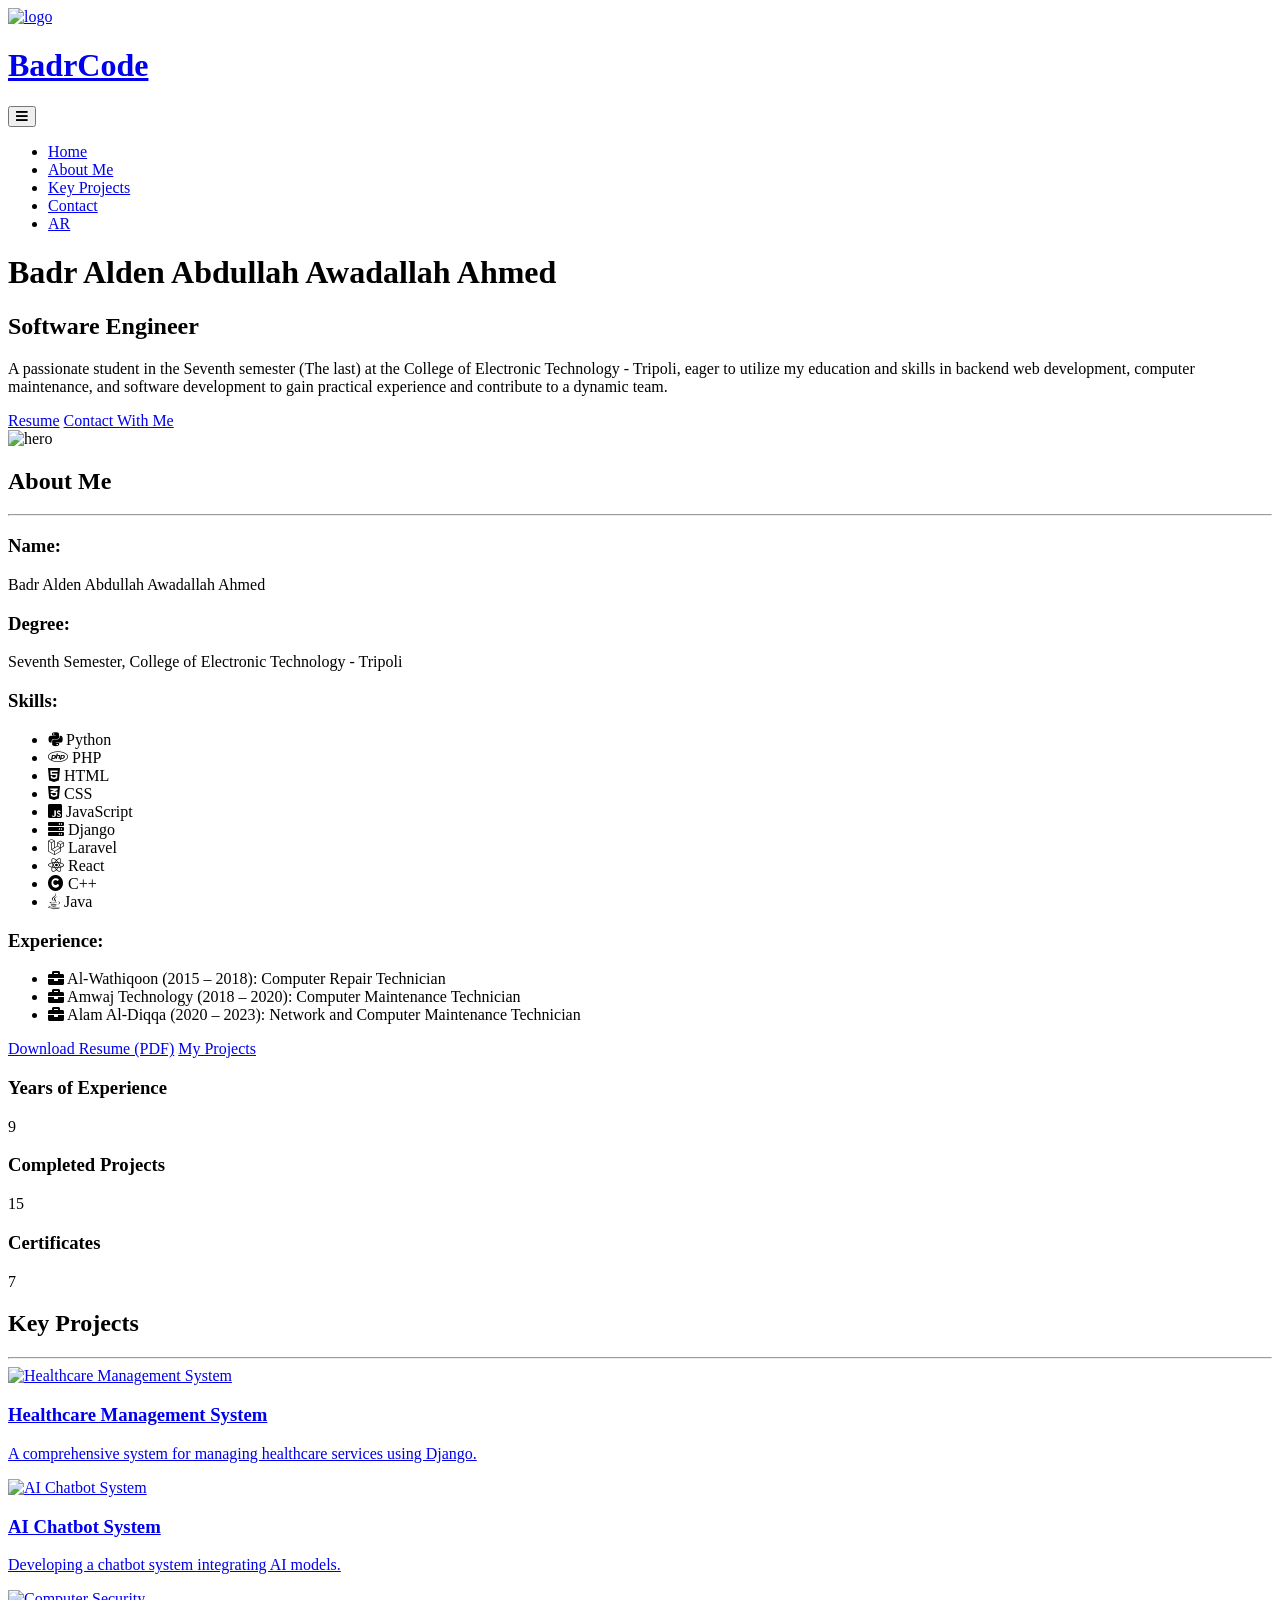
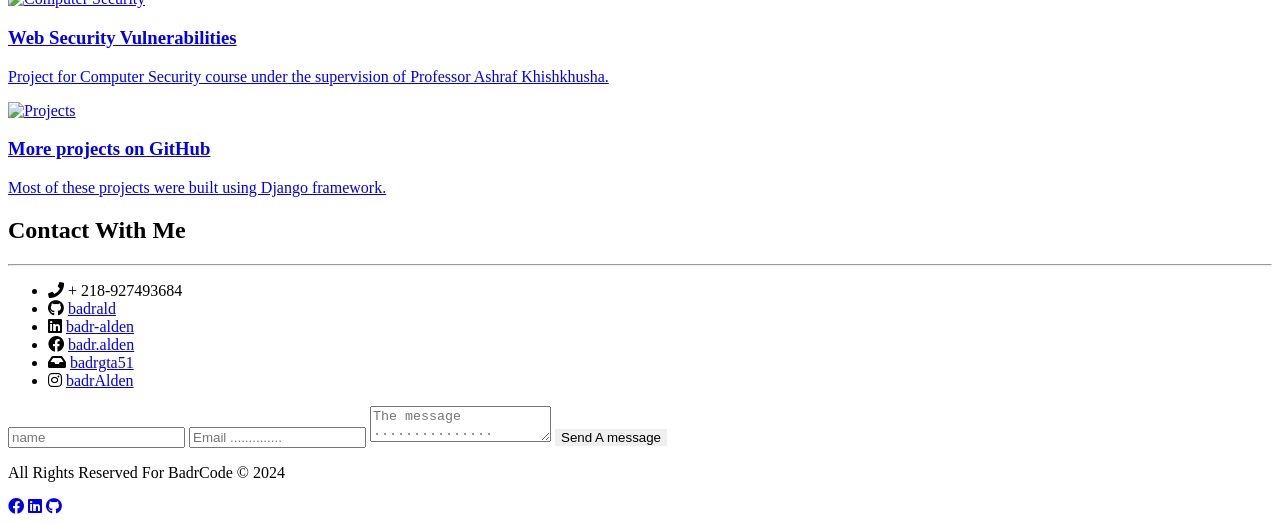
==== index-en.html @ ebe4b57c "update the text" ====
<!DOCTYPE html>
<html lang="en">
  <head>
    <meta charset="UTF-8" />
    <meta name="viewport" content="width=device-width, initial-scale=1.0" />
    <link
      rel="stylesheet"
      href="https://use.fontawesome.com/releases/v5.6.1/css/all.css" />
    <link rel="stylesheet" href="css/style.css" />
    <link rel="stylesheet" href="css/english.css" />
    <link rel="shortcut icon" href="images/favaicon.ico" type="image/x-icon" />
    <title>BadrCode</title>
  </head>
  <body>
    <!-- Navbar Start -->
    <div class="navbar">
      <div class="container">
        <a href="index.html">
          <div class="logo fl-right">
            <img src="./images/myLogo.png" alt="logo" />
            <h1>BadrCode</h1>
          </div>
        </a>
        <button class="navbar-toggler" id="navbarBtn">
          <i class="fa fa-bars"></i>
        </button>
        <ul class="links fl-right">
          <li class="color-white"><a href="#home">Home</a></li>
          <li class="color-white"><a href="#about">About Me</a></li>
          <li class="color-white"><a href="#projects">Key Projects</a></li>
          <li class="color-white"><a href="#contact">Contact</a></li>
          <li class="color-white"><a href="index.html">AR</a></li>
        </ul>
      </div>
      <div class="clear"></div>
    </div>
    <!-- Navbar End -->

    <!-- Header Start -->
    <header class="header" id="home">
      <div class="slider">
        <div class="container text-white">
          <div class="text">
            <h1>Badr Alden Abdullah Awadallah Ahmed</h1>
            <h2>Software Engineer</h2>
            <p class="lead mb-4">
              A passionate student in the Seventh semester (The last) at the
              College of Electronic Technology - Tripoli, eager to utilize my
              education and skills in backend web development, computer
              maintenance, and software development to gain practical experience
              and contribute to a dynamic team.
            </p>
            <div class="mt-5">
              <a href="#about" class="button">Resume</a>
              <a href="#contact" class="button">Contact With Me</a>
            </div>
          </div>
          <div class="circular-image">
            <img
              src="images/1.png"
              alt="hero"
              class="img-fluid rounded-circle" />
          </div>
        </div>
      </div>
    </header>
    <!-- Header End -->

    <!-- About Me Section Start -->
    <div class="about main-padding" id="about">
      <div class="container">
        <h2 class="color-white">About Me</h2>
        <hr />
        <div class="info">
          <div class="about-details">
            <div class="about-detail">
              <h3 class="color-white">Name:</h3>
              <p class="color-white">Badr Alden Abdullah Awadallah Ahmed</p>
            </div>
            <div class="about-detail">
              <h3 class="color-white">Degree:</h3>
              <p class="color-white">
                Seventh Semester, College of Electronic Technology - Tripoli
              </p>
            </div>
            <div class="about-detail">
              <h3 class="color-white">Skills:</h3>
              <ul class="color-white skills-list">
                <li><i class="fab fa-python"></i> Python</li>
                <li><i class="fab fa-php"></i> PHP</li>
                <li><i class="fab fa-html5"></i> HTML</li>
                <li><i class="fab fa-css3-alt"></i> CSS</li>
                <li><i class="fab fa-js-square"></i> JavaScript</li>
                <li><i class="fa fa-server"></i> Django</li>
                <li><i class="fab fa-laravel"></i> Laravel</li>
                <li><i class="fab fa-react"></i> React</li>
                <li><i class="fas fa-copyright"></i> C++</li>
                <li><i class="fab fa-java"></i> Java</li>
              </ul>
            </div>
            <div class="about-detail">
              <h3 class="color-white">Experience:</h3>
              <ul class="color-white experience-list">
                <li>
                  <i class="fas fa-briefcase"></i> Al-Wathiqoon (2015 – 2018):
                  Computer Repair Technician
                </li>
                <li>
                  <i class="fas fa-briefcase"></i> Amwaj Technology (2018 –
                  2020): Computer Maintenance Technician
                </li>
                <li>
                  <i class="fas fa-briefcase"></i> Alam Al-Diqqa (2020 – 2023):
                  Network and Computer Maintenance Technician
                </li>
              </ul>
            </div>
          </div>
          <div class="about-buttons">
            <a href="badr_alden_CV.pdf" class="button" download
              >Download Resume (PDF)</a
            >
            <a href="#projects" class="button">My Projects</a>
          </div>
        </div>
      </div>
      <div class="counters">
        <div class="counter">
          <h3>Years of Experience</h3>
          <p class="count" data-target="9">0</p>
        </div>
        <div class="counter">
          <h3>Completed Projects</h3>
          <p class="count" data-target="15">0</p>
        </div>
        <div class="counter">
          <h3>Certificates</h3>
          <p class="count" data-target="7">0</p>
        </div>
      </div>
      <div class="clear"></div>
    </div>
    <!-- About Me Section End -->

    <!-- Key Projects Section Start -->
    <div class="portfolio main-padding text-center" id="projects">
      <div class="container">
        <h2 class="text-center">Key Projects</h2>
        <hr />
        <div class="gallery">
          <a
            class="project-card"
            href="https://github.com/badrald/Personnel_management">
            <img
              src="images/Portofolio1.png"
              alt="Healthcare Management System"
              class="project-image" />
            <div class="project-info">
              <h3>Healthcare Management System</h3>
              <p>
                A comprehensive system for managing healthcare services using
                Django.
              </p>
            </div>
          </a>
          <a
            class="project-card"
            href="https://github.com/badrald/Django-Chat-Bot">
            <img
              src="images/Portofolio2.png"
              alt="AI Chatbot System"
              class="project-image" />
            <div class="project-info">
              <h3>AI Chatbot System</h3>
              <p>Developing a chatbot system integrating AI models.</p>
            </div>
          </a>
          <a class="project-card" href="https://badralden.pythonanywhere.com/">
            <img
              src="images/Portofolio3.png"
              alt="Computer Security"
              class="project-image" />
            <div class="project-info">
              <h3>Web Security Vulnerabilities</h3>
              <p>
                Project for Computer Security course under the supervision of
                Professor Ashraf Khishkhusha.
              </p>
            </div>
          </a>

          <a
            class="project-card"
            href="https://github.com/badrald?tab=repositories">
            <img
              src="./images/Portofolio4.jpg"
              alt="Projects "
              class="project-image" />
            <div class="project-info">
              <h3>More projects on GitHub</h3>
              <p>Most of these projects were built using Django framework.</p>
            </div>
          </a>
        </div>
        <div class="clear"></div>
      </div>
    </div>
    <!-- Key Projects Section End -->

    <!-- Contact section -->
    <div class="contact" id="contact">
      <div class="container main-padding">
        <h2 class="text-center color-white">Contact With Me</h2>
        <hr />
        <div class="main-contact">
          <div class="contact-info">
            <ul>
              <li class="animate__animated animate__fadeInRight">
                <i class="fas fa-phone"></i>
                + 218-927493684
              </li>
              <li
                class="animate__animated animate__fadeInRight"
                style="animation-delay: 0.2s">
                <i class="fab fa-github"></i>
                <a
                  href="https://github.com/badrald"
                  target="_blank"
                  class="color-white"
                  >badrald</a
                >
              </li>
              <li
                class="animate__animated animate__fadeInRight"
                style="animation-delay: 0.4s">
                <i class="fab fa-linkedin"></i>

                <a
                  href="https://www.linkedin.com/in/badr-alden"
                  target="_blank"
                  class="color-white"
                  >badr-alden</a
                >
              </li>
              <li
                class="animate__animated animate__fadeInRight"
                style="animation-delay: 0.8s">
                <i class="fab fa-facebook"></i>
                <a
                  href="https://www.facebook.com/badr.alden.374"
                  target="_blank"
                  class="color-white"
                  >badr.alden</a
                >
              </li>
              <li
                class="animate__animated animate__fadeInRight"
                style="animation-delay: 0.6s">
                <i class="fa fa-inbox"></i>
                <a
                  href="mailto:recipient@badrgta51@gmail.com
                  ?subject=Hello%20from%20my%20website&body=I%20wanted%20to%20reach%20out%20about..."
                  target="_blank"
                  class="color-white"
                  >badrgta51</a
                >
              </li>
              <li
                class="animate__animated animate__fadeInRight"
                style="animation-delay: 0.6s">
                <i class="fab fa-instagram"></i>
                <a
                  href="https://www.instagram.com/badraldenalden/"
                  target="_blank"
                  class="color-white"
                  >badrAlden</a
                >
              </li>
            </ul>
          </div>
          <form class="fl-left animate__animated animate__fadeInRight">
            <input
              class="color-white"
              type="text"
              name="username"
              placeholder="name"
              required />
            <input
              class="color-white"
              type="email"
              name="email"
              placeholder="Email .............."
              required />
            <textarea
              class="color-white"
              placeholder="The message ..............."
              name="message"
              required></textarea>
            <input
              type="submit"
              class="button"
              value="Send A message"
              style="border: 0" />
          </form>
        </div>
        <div class="clear"></div>
      </div>
    </div>

    <!-- Footer start-->
    <div class="footer">
      <div class="container">
        <p class="color-white">All Rights Reserved For BadrCode &copy; 2024</p>
        <div class="socail fl-left">
          <a href="https://www.facebook.com/badr.alden.374"
            ><i class="fab fa-facebook"></i
          ></a>
          <a href="https://www.linkedin.com/in/badr-alden"
            ><i class="fab fa-linkedin"></i
          ></a>
          <a href="https://github.com/badrald"><i class="fab fa-github"></i></a>
        </div>
        <div class="clear"></div>
      </div>
    </div>
    <!-- نهاية الفوتر -->

    <script>
      document.addEventListener("DOMContentLoaded", () => {
        const counters = document.querySelectorAll(".count");
        counters.forEach((counter) => {
          counter.innerText = "0";

          const updateCounter = () => {
            const target = +counter.getAttribute("data-target");
            const count = +counter.innerText;
            const increment = target / 2;

            if (count < target) {
              counter.innerText = Math.ceil(count + increment);
              setTimeout(updateCounter, 10);
            } else {
              counter.innerText = target;
            }
          };

          updateCounter();
        });
      });
      document.addEventListener("DOMContentLoaded", () => {
        const navbarToggler = document.getElementById("navbarBtn");
        const navbarLinks = document.querySelector(".links");
        const headerElement = document.querySelector(".header");
        navbarToggler.addEventListener("click", () => {
          navbarLinks.classList.toggle("active");
        });
      });
    </script>
  </body>
</html>
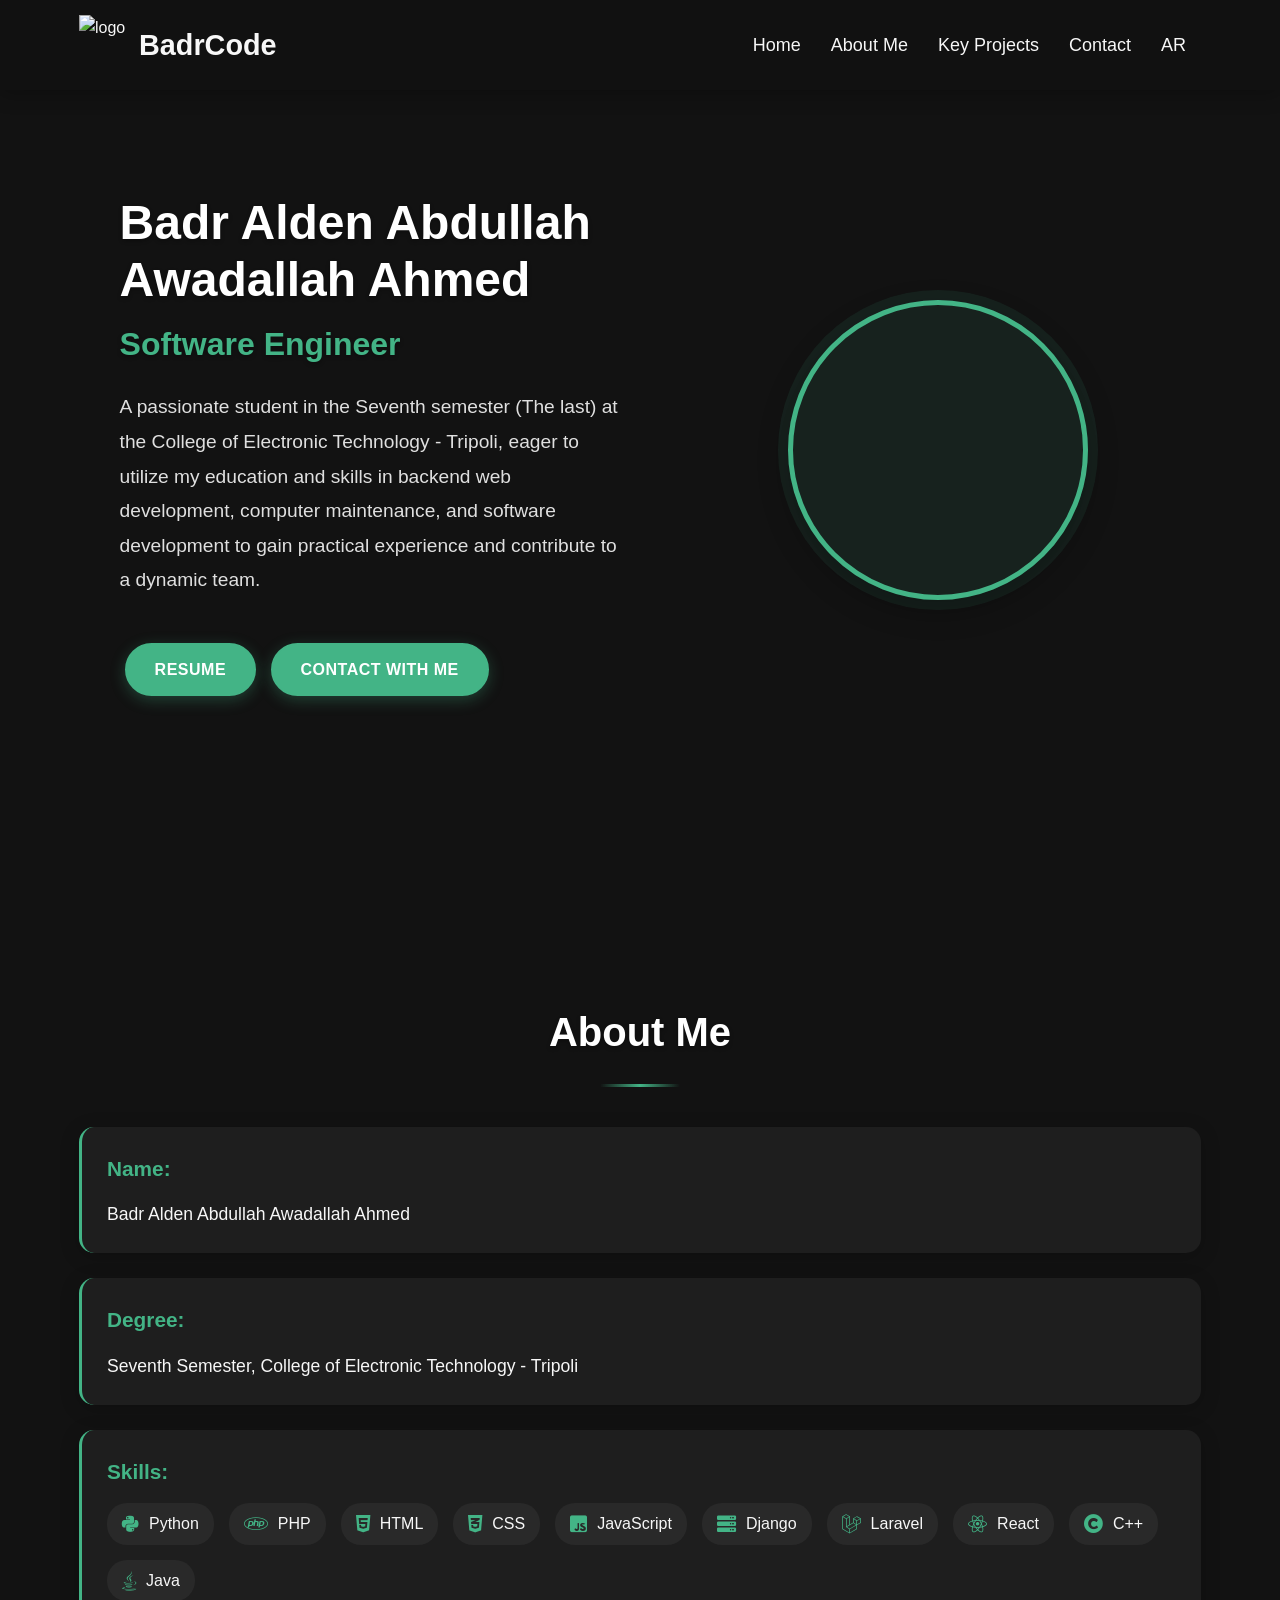
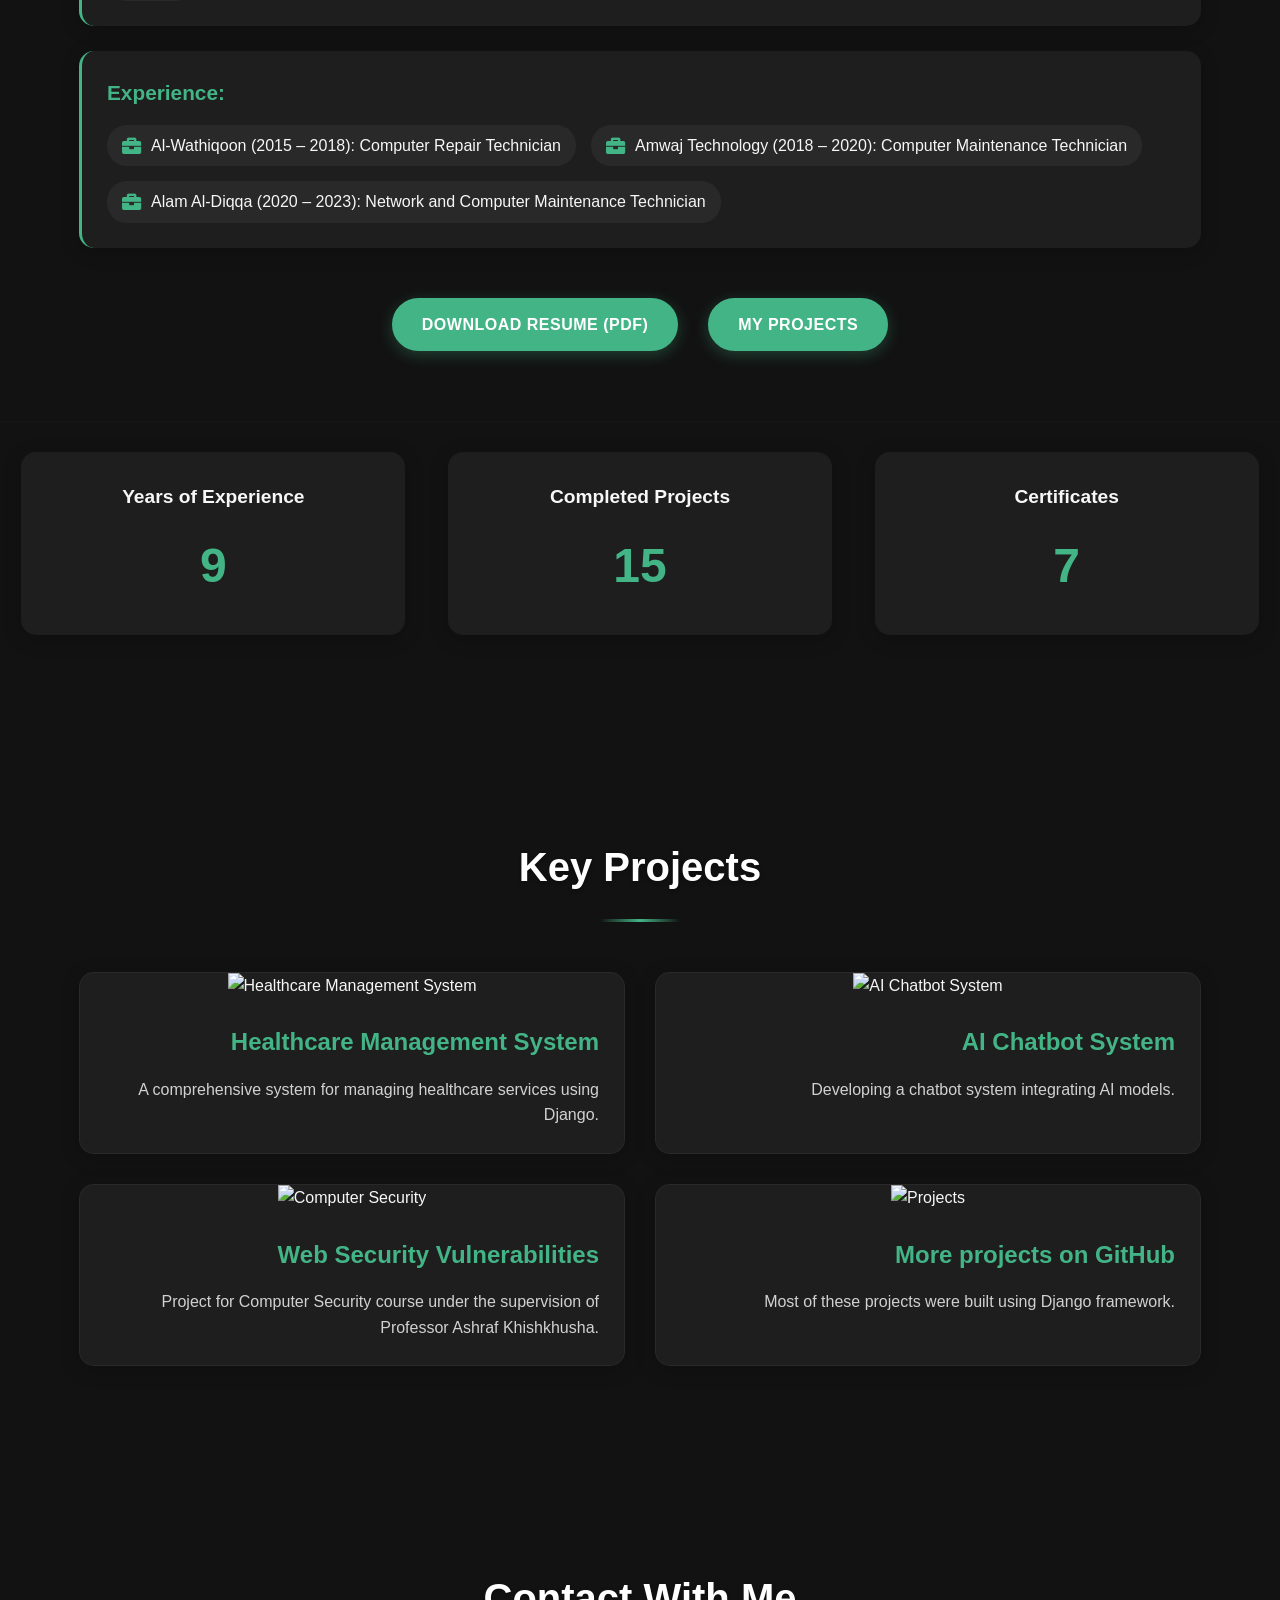
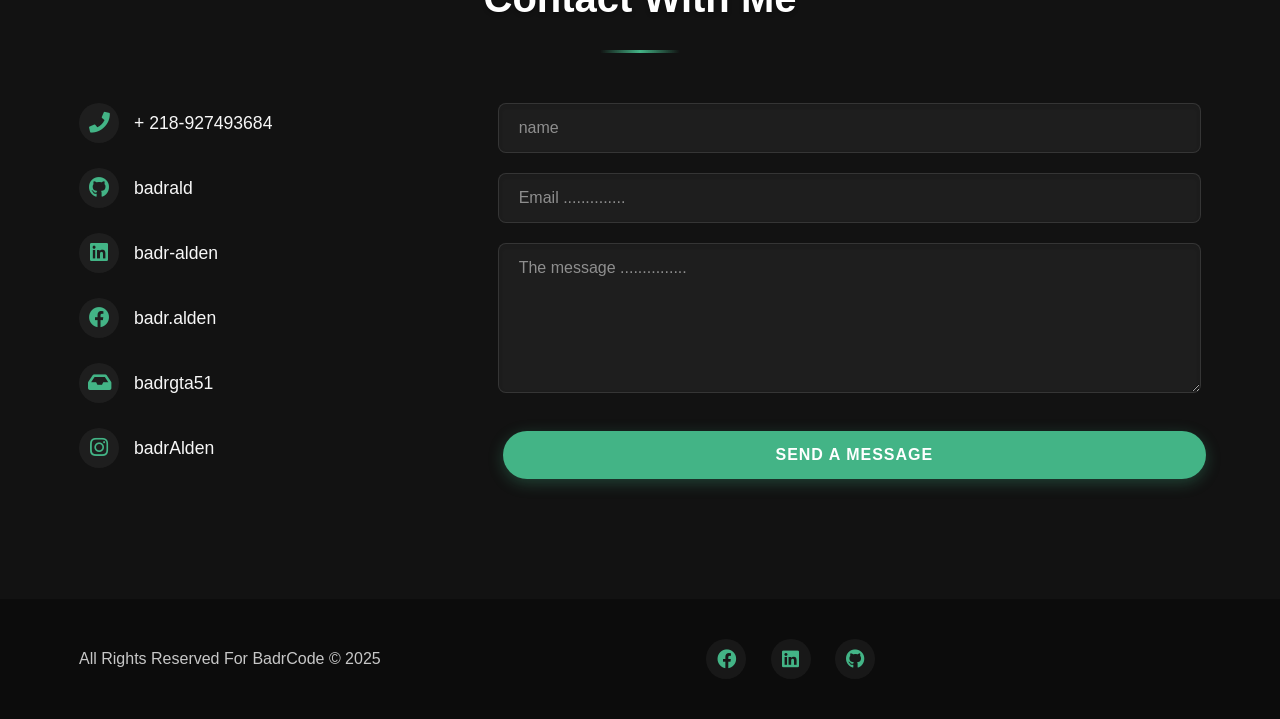
==== commit 9461591d: "Update the Ui" ====
--- a/index-en.html
+++ b/index-en.html
@@ -6,8 +6,10 @@
     <link
       rel="stylesheet"
       href="https://use.fontawesome.com/releases/v5.6.1/css/all.css" />
-    <link rel="stylesheet" href="css/style.css" />
-    <link rel="stylesheet" href="css/english.css" />
+    <link
+      rel="stylesheet"
+      href="https://cdnjs.cloudflare.com/ajax/libs/animate.css/4.1.1/animate.min.css" />
+    <link rel="stylesheet" href="css/modern-style.css" />
     <link rel="shortcut icon" href="images/favaicon.ico" type="image/x-icon" />
     <title>BadrCode</title>
   </head>
@@ -310,7 +312,7 @@
     <!-- Footer start-->
     <div class="footer">
       <div class="container">
-        <p class="color-white">All Rights Reserved For BadrCode &copy; 2024</p>
+        <p class="color-white">All Rights Reserved For BadrCode &copy; 2025</p>
         <div class="socail fl-left">
           <a href="https://www.facebook.com/badr.alden.374"
             ><i class="fab fa-facebook"></i
@@ -327,32 +329,98 @@
 
     <script>
       document.addEventListener("DOMContentLoaded", () => {
+        // Smooth scrolling for navigation links
+        document.querySelectorAll('a[href^="#"]').forEach(anchor => {
+          anchor.addEventListener('click', function(e) {
+            e.preventDefault();
+            const targetId = this.getAttribute('href');
+            const targetElement = document.querySelector(targetId);
+            
+            if (targetElement) {
+              // Close mobile menu if open
+              if (navbarLinks.classList.contains('active')) {
+                navbarLinks.classList.remove('active');
+              }
+              
+              window.scrollTo({
+                top: targetElement.offsetTop - 80,
+                behavior: 'smooth'
+              });
+            }
+          });
+        });
+        
+        // Counter animation with IntersectionObserver
         const counters = document.querySelectorAll(".count");
-        counters.forEach((counter) => {
-          counter.innerText = "0";
-
-          const updateCounter = () => {
-            const target = +counter.getAttribute("data-target");
-            const count = +counter.innerText;
-            const increment = target / 2;
-
-            if (count < target) {
-              counter.innerText = Math.ceil(count + increment);
-              setTimeout(updateCounter, 10);
-            } else {
-              counter.innerText = target;
+        const counterObserver = new IntersectionObserver((entries) => {
+          entries.forEach(entry => {
+            if (entry.isIntersecting) {
+              const counter = entry.target;
+              counter.innerText = "0";
+              
+              const updateCounter = () => {
+                const target = +counter.getAttribute("data-target");
+                const count = +counter.innerText;
+                const increment = target / 20;
+                
+                if (count < target) {
+                  counter.innerText = Math.ceil(count + increment);
+                  setTimeout(updateCounter, 50);
+                } else {
+                  counter.innerText = target;
+                }
+              };
+              
+              updateCounter();
+              counterObserver.unobserve(counter);
             }
-          };
-
-          updateCounter();
-        });
-      });
-      document.addEventListener("DOMContentLoaded", () => {
+          });
+        }, { threshold: 0.5 });
+        
+        counters.forEach(counter => {
+          counterObserver.observe(counter);
+        });
+        
+        // Mobile navigation menu toggle
         const navbarToggler = document.getElementById("navbarBtn");
         const navbarLinks = document.querySelector(".links");
-        const headerElement = document.querySelector(".header");
+        
         navbarToggler.addEventListener("click", () => {
           navbarLinks.classList.toggle("active");
+          navbarToggler.classList.toggle("active");
+        });
+        
+        // Close menu when clicking outside
+        document.addEventListener('click', (e) => {
+          if (!navbarLinks.contains(e.target) && !navbarToggler.contains(e.target) && navbarLinks.classList.contains('active')) {
+            navbarLinks.classList.remove('active');
+            navbarToggler.classList.remove('active');
+          }
+        });
+        
+        // Navbar background change on scroll
+        const navbar = document.querySelector('.navbar');
+        window.addEventListener('scroll', () => {
+          if (window.scrollY > 50) {
+            navbar.classList.add('scrolled');
+          } else {
+            navbar.classList.remove('scrolled');
+          }
+        });
+        
+        // Add animation classes to elements when they come into view
+        const animateElements = document.querySelectorAll('.about-detail, .project-card, .counter');
+        const animateObserver = new IntersectionObserver((entries) => {
+          entries.forEach(entry => {
+            if (entry.isIntersecting) {
+              entry.target.classList.add('animate__animated', 'animate__fadeInUp');
+              animateObserver.unobserve(entry.target);
+            }
+          });
+        }, { threshold: 0.1 });
+        
+        animateElements.forEach(element => {
+          animateObserver.observe(element);
         });
       });
     </script>
--- a/css/modern-style.css
+++ b/css/modern-style.css
@@ -0,0 +1,1180 @@
+/* Modern UI Styles for BadrCode Portfolio */
+
+:root {
+    --main-color: #172c2d;
+    --secondary-color: #f7f7f7;
+    --accent-color: #43b486;
+    --dark-bg: #121212;
+    --card-bg: rgba(255, 255, 255, 0.05);
+    --text-shadow: 0 2px 4px rgba(0, 0, 0, 0.3);
+    --box-shadow: 0 4px 20px rgba(0, 0, 0, 0.2);
+    --transition: all 0.3s ease;
+}
+
+* {
+    font-family: 'Segoe UI', Tahoma, Geneva, Verdana, sans-serif;
+    box-sizing: border-box;
+    outline: none;
+    direction: rtl;
+    margin: 0;
+    padding: 0;
+}
+
+html {
+    scroll-behavior: smooth;
+    scroll-padding-top: 80px;
+}
+
+body {
+    background-color: var(--dark-bg);
+    color: var(--secondary-color);
+    line-height: 1.6;
+}
+
+.container {
+    width: 90%;
+    max-width: 1200px;
+    margin: 0 auto;
+    padding: 0 15px;
+}
+
+ul {
+    list-style: none;
+    padding-left: 0;
+}
+
+a {
+    text-decoration: none;
+    color: inherit;
+    transition: var(--transition);
+}
+
+/* Utility Classes */
+.text-white {
+    color: var(--secondary-color);
+}
+
+.text-center {
+    text-align: center;
+}
+
+.fl-right {
+    float: right;
+}
+
+.fl-left {
+    float: left;
+}
+
+.clear {
+    clear: both;
+}
+
+.button {
+    display: inline-block;
+    background-color: var(--accent-color);
+    color: white;
+    padding: 12px 28px;
+    border-radius: 30px;
+    font-weight: 600;
+    letter-spacing: 0.5px;
+    text-transform: uppercase;
+    transition: var(--transition);
+    border: 2px solid var(--accent-color);
+    margin: 10px 5px;
+    box-shadow: 0 4px 15px rgba(67, 180, 134, 0.3);
+}
+
+.button:hover {
+    background-color: transparent;
+    transform: translateY(-3px);
+    box-shadow: 0 7px 20px rgba(67, 180, 134, 0.4);
+}
+
+hr {
+    border: none;
+    height: 3px;
+    background: linear-gradient(90deg, transparent, var(--accent-color), transparent);
+    margin: 20px auto 40px;
+    width: 80px;
+}
+
+/* Navbar Styling */
+.navbar {
+    position: fixed;
+    top: 0;
+    left: 0;
+    right: 0;
+    z-index: 1000;
+    padding: 15px 0;
+    background-color: rgba(18, 18, 18, 0.9);
+    backdrop-filter: blur(10px);
+    box-shadow: 0 2px 20px rgba(0, 0, 0, 0.3);
+    transition: var(--transition);
+}
+
+.navbar.scrolled {
+    padding: 8px 0;
+    background-color: rgba(18, 18, 18, 0.95);
+    box-shadow: 0 5px 20px rgba(0, 0, 0, 0.4);
+}
+
+.navbar.scrolled .logo img {
+    width: 50px;
+    height: 50px;
+}
+
+.navbar.scrolled .logo h1 {
+    font-size: 1.6rem;
+}
+
+.navbar .container {
+    display: flex;
+    justify-content: space-between;
+    align-items: center;
+}
+
+.logo {
+    display: flex;
+    align-items: center;
+}
+
+.logo img {
+    width: 60px;
+    height: 60px;
+    transition: var(--transition);
+}
+
+.logo h1 {
+    color: var(--secondary-color);
+    margin-right: -20px;
+    font-size: 1.8rem;
+    font-weight: 700;
+    transition: var(--transition);
+}
+
+.logo:hover img {
+    transform: rotate(5deg);
+}
+
+.logo:hover h1 {
+    color: var(--accent-color);
+}
+
+.navbar-toggler {
+    display: none;
+    background: none;
+    border: none;
+    cursor: pointer;
+    font-size: 24px;
+    color: var(--secondary-color);
+    transition: var(--transition);
+    width: 40px;
+    height: 40px;
+    position: relative;
+    z-index: 1001;
+}
+
+.navbar-toggler:hover {
+    color: var(--accent-color);
+}
+
+.navbar-toggler i {
+    transition: transform 0.3s ease;
+}
+
+.navbar-toggler.active i {
+    transform: rotate(90deg);
+    color: var(--accent-color);
+}
+
+.links {
+    display: flex;
+    justify-content: space-between;
+    font-size: 18px;
+}
+
+.links li {
+    padding: 0 15px;
+    position: relative;
+}
+
+.links li a {
+    color: var(--secondary-color);
+    padding: 8px 0;
+    position: relative;
+    font-weight: 500;
+}
+
+.links li a::after {
+    content: '';
+    position: absolute;
+    bottom: 0;
+    right: 0;
+    width: 0;
+    height: 2px;
+    background-color: var(--accent-color);
+    transition: width 0.3s ease;
+}
+
+.links li a:hover {
+    color: var(--accent-color);
+}
+
+.links li a:hover::after {
+    width: 100%;
+}
+
+/* Header Styling */
+.header {
+    position: relative;
+    background-image: url("../images/header_background.jpg");
+    background-size: cover;
+    background-position: center;
+    background-attachment: fixed;
+    height: 100vh;
+    display: flex;
+    align-items: center;
+    justify-content: center;
+    margin-top: 0;
+    padding-top: 0;
+}
+
+.header:before {
+    content: "";
+    position: absolute;
+    top: 0;
+    left: 0;
+    right: 0;
+    bottom: 0;
+    background: linear-gradient(to bottom, rgba(18, 18, 18, 0.9), rgba(18, 18, 18, 0.7));
+    z-index: 0;
+}
+
+.header .slider {
+    width: 100%;
+    display: flex;
+    justify-content: center;
+    align-items: center;
+}
+
+.header .slider .container {
+    position: relative;
+    z-index: 1;
+    display: flex;
+    align-items: center;
+    justify-content: center;
+    text-align: right;
+    max-width: 1200px;
+    padding: 0 20px;
+    gap: 40px;
+}
+
+.header .slider .container .text {
+    width: 50%;
+    animation: fadeInRight 1s ease-out;
+    display: flex;
+    flex-direction: column;
+    justify-content: center;
+}
+
+.header .slider .container .text h1 {
+    font-size: 3rem;
+    font-weight: 700;
+    margin-bottom: 15px;
+    color: white;
+    text-shadow: var(--text-shadow);
+    line-height: 1.2;
+}
+
+.header .slider .container .text h2 {
+    font-size: 2rem;
+    color: var(--accent-color);
+    margin-bottom: 25px;
+    text-shadow: var(--text-shadow);
+    line-height: 1.3;
+}
+
+.header .slider .container .text p {
+    font-size: 1.2rem;
+    margin-bottom: 35px;
+    line-height: 1.8;
+    opacity: 0.9;
+    max-width: 90%;
+}
+
+.header .slider .container .text .header-buttons {
+    display: flex;
+    gap: 15px;
+    margin-top: 10px;
+}
+
+.header .slider .container .circular-image {
+    width: 40%;
+    display: flex;
+    justify-content: center;
+    align-items: center;
+    animation: fadeInLeft 1s ease-out;
+    position: relative;
+}
+
+.header .slider .container .circular-image:before {
+    content: '';
+    position: absolute;
+    width: 320px;
+    height: 320px;
+    border-radius: 50%;
+    background: rgba(67, 180, 134, 0.1);
+    z-index: -1;
+    animation: pulse 3s infinite ease-in-out;
+}
+
+.header .slider .container .circular-image img {
+    width: 300px;
+    height: 300px;
+    border-radius: 50%;
+    object-fit: cover;
+    border: 5px solid var(--accent-color);
+    box-shadow: 0 10px 30px rgba(0, 0, 0, 0.3);
+    transition: var(--transition);
+}
+
+.header .slider .container .circular-image img:hover {
+    transform: scale(1.05);
+    box-shadow: 0 15px 40px rgba(0, 0, 0, 0.4);
+}
+
+@keyframes pulse {
+    0% {
+        transform: scale(1);
+        opacity: 0.6;
+    }
+
+    50% {
+        transform: scale(1.05);
+        opacity: 0.3;
+    }
+
+    100% {
+        transform: scale(1);
+        opacity: 0.6;
+    }
+}
+
+/* About Section */
+.about {
+    background-image: url("../images/about_me_background.png");
+    background-size: cover;
+    background-position: center;
+    background-attachment: fixed;
+    position: relative;
+    padding: 100px 0;
+}
+
+.about:before {
+    content: "";
+    position: absolute;
+    top: 0;
+    left: 0;
+    right: 0;
+    bottom: 0;
+    background: rgba(18, 18, 18, 0.85);
+    z-index: 0;
+}
+
+.about .container {
+    position: relative;
+    z-index: 1;
+}
+
+.about h2 {
+    font-size: 2.5rem;
+    margin-bottom: 20px;
+    text-align: center;
+    color: white;
+    text-shadow: var(--text-shadow);
+}
+
+.about-details {
+    margin-bottom: 40px;
+    animation: fadeInUp 1.5s ease-in-out;
+}
+
+.about-detail {
+    margin-bottom: 25px;
+    background: var(--card-bg);
+    padding: 25px;
+    border-radius: 15px;
+    box-shadow: var(--box-shadow);
+    transition: var(--transition);
+    border-right: 3px solid var(--accent-color);
+}
+
+.about-detail:hover {
+    transform: translateY(-5px);
+    background-color: rgba(255, 255, 255, 0.1);
+}
+
+.about-detail h3 {
+    font-size: 1.3rem;
+    margin-bottom: 15px;
+    color: var(--accent-color);
+}
+
+.about-detail p {
+    font-size: 1.1rem;
+    line-height: 1.6;
+}
+
+.skills-list,
+.experience-list {
+    display: flex;
+    flex-wrap: wrap;
+    gap: 15px;
+    margin-top: 15px;
+}
+
+.skills-list li,
+.experience-list li {
+    background: rgba(255, 255, 255, 0.05);
+    padding: 8px 15px;
+    border-radius: 20px;
+    display: flex;
+    align-items: center;
+    transition: var(--transition);
+}
+
+.skills-list li:hover,
+.experience-list li:hover {
+    background: rgba(67, 180, 134, 0.2);
+    transform: translateY(-3px);
+}
+
+.skills-list li i,
+.experience-list li i {
+    margin-left: 10px;
+    color: var(--accent-color);
+    font-size: 1.2rem;
+}
+
+.about-buttons {
+    margin-top: 30px;
+    display: flex;
+    justify-content: center;
+    gap: 20px;
+}
+
+.counters {
+    display: flex;
+    justify-content: space-around;
+    margin-top: 60px;
+    padding-top: 30px;
+    border-top: 1px solid rgba(255, 255, 255, 0.1);
+    animation: fadeIn 2s ease-in-out;
+}
+
+.counter {
+    text-align: center;
+    color: #fff;
+    background-color: var(--card-bg);
+    padding: 30px;
+    border-radius: 15px;
+    box-shadow: var(--box-shadow);
+    transition: var(--transition);
+    width: 30%;
+}
+
+.counter:hover {
+    transform: translateY(-10px);
+    background-color: rgba(67, 180, 134, 0.1);
+}
+
+.counter h3 {
+    font-size: 1.2rem;
+    margin-bottom: 15px;
+    color: var(--secondary-color);
+}
+
+.counter .count {
+    font-size: 3rem;
+    font-weight: bold;
+    margin: 0;
+    color: var(--accent-color);
+}
+
+/* Projects Section */
+.portfolio {
+    padding: 100px 0;
+    background-color: var(--dark-bg);
+}
+
+.portfolio h2 {
+    font-size: 2.5rem;
+    color: white;
+    text-shadow: var(--text-shadow);
+}
+
+.gallery {
+    display: flex;
+    flex-wrap: wrap;
+    justify-content: space-between;
+    gap: 30px;
+    margin-top: 50px;
+}
+
+.project-card {
+    background-color: var(--card-bg);
+    border-radius: 15px;
+    overflow: hidden;
+    width: calc(50% - 15px);
+    box-shadow: var(--box-shadow);
+    transition: var(--transition);
+    position: relative;
+    border: 1px solid rgba(255, 255, 255, 0.05);
+}
+
+.project-card:hover {
+    transform: translateY(-10px);
+    box-shadow: 0 15px 30px rgba(0, 0, 0, 0.3);
+    border-color: var(--accent-color);
+}
+
+.project-card::before {
+    content: '';
+    position: absolute;
+    top: 0;
+    left: 0;
+    width: 100%;
+    height: 100%;
+    background: linear-gradient(to bottom, transparent 70%, rgba(0, 0, 0, 0.8));
+    opacity: 0;
+    transition: var(--transition);
+    z-index: 1;
+    pointer-events: none;
+}
+
+.project-card:hover::before {
+    opacity: 1;
+}
+
+.project-image {
+    width: 100%;
+    height: 250px;
+    object-fit: cover;
+    transition: var(--transition);
+}
+
+.project-card:hover .project-image {
+    transform: scale(1.05);
+}
+
+.project-info {
+    padding: 25px;
+    text-align: right;
+}
+
+.project-info h3 {
+    font-size: 1.5rem;
+    margin-bottom: 15px;
+    color: var(--accent-color);
+}
+
+.project-info p {
+    font-size: 1rem;
+    color: rgba(255, 255, 255, 0.8);
+    line-height: 1.6;
+}
+
+/* Contact Section */
+.contact {
+    background-image: url("../images/contact-bg.png");
+    background-size: cover;
+    background-position: center;
+    position: relative;
+    padding: 100px 0;
+}
+
+.contact:before {
+    content: "";
+    position: absolute;
+    top: 0;
+    left: 0;
+    right: 0;
+    bottom: 0;
+    background: rgba(18, 18, 18, 0.8);
+    z-index: 0;
+}
+
+.contact .container {
+    position: relative;
+    z-index: 1;
+}
+
+.contact h2 {
+    font-size: 2.5rem;
+    color: white;
+    text-shadow: var(--text-shadow);
+    text-align: center;
+}
+
+.main-contact {
+    display: flex;
+    gap: 40px;
+    margin-top: 50px;
+}
+
+.contact-info {
+    width: 35%;
+}
+
+.contact-info ul {
+    list-style-type: none;
+    padding: 0;
+}
+
+.contact-info li {
+    margin-bottom: 25px;
+    font-size: 1.1rem;
+    transition: var(--transition);
+    display: flex;
+    align-items: center;
+}
+
+.contact-info li:hover {
+    transform: translateX(5px);
+    color: var(--accent-color);
+}
+
+.contact-info i {
+    margin-left: 15px;
+    font-size: 1.3rem;
+    width: 40px;
+    height: 40px;
+    line-height: 40px;
+    text-align: center;
+    background-color: var(--card-bg);
+    border-radius: 50%;
+    color: var(--accent-color);
+    transition: var(--transition);
+}
+
+.contact-info li:hover i {
+    background-color: var(--accent-color);
+    color: white;
+    transform: rotate(360deg);
+}
+
+.contact form {
+    width: 65%;
+}
+
+.contact input,
+.contact textarea {
+    background-color: rgba(255, 255, 255, 0.05);
+    border: 1px solid rgba(255, 255, 255, 0.1);
+    padding: 15px 20px;
+    margin-bottom: 20px;
+    width: 100%;
+    color: var(--secondary-color);
+    border-radius: 8px;
+    font-size: 1rem;
+    transition: var(--transition);
+    box-shadow: inset 0 2px 4px rgba(0, 0, 0, 0.1);
+}
+
+.contact input:focus,
+.contact textarea:focus {
+    background-color: rgba(255, 255, 255, 0.1);
+    border-color: var(--accent-color);
+    box-shadow: 0 0 0 3px rgba(67, 180, 134, 0.2), inset 0 2px 4px rgba(0, 0, 0, 0.1);
+    outline: none;
+}
+
+.contact input::placeholder,
+.contact textarea::placeholder {
+    color: rgba(255, 255, 255, 0.5);
+    transition: var(--transition);
+}
+
+.contact input:focus::placeholder,
+.contact textarea:focus::placeholder {
+    opacity: 0.7;
+    transform: translateX(10px);
+}
+
+.contact textarea {
+    height: 150px;
+    resize: vertical;
+}
+
+.contact .button {
+    background-color: var(--accent-color);
+    color: white;
+    padding: 15px 30px;
+    border: 2px solid var(--accent-color);
+    cursor: pointer;
+    transition: var(--transition);
+    font-size: 1rem;
+    font-weight: 600;
+    letter-spacing: 1px;
+    border-radius: 30px;
+    box-shadow: 0 4px 15px rgba(67, 180, 134, 0.3);
+    position: relative;
+    overflow: hidden;
+}
+
+.contact .button:hover {
+    background-color: transparent;
+    color: var(--accent-color);
+    transform: translateY(-3px);
+    box-shadow: 0 7px 20px rgba(67, 180, 134, 0.4);
+}
+
+.contact .button::after {
+    content: '';
+    position: absolute;
+    top: 50%;
+    left: 50%;
+    width: 5px;
+    height: 5px;
+    background: rgba(255, 255, 255, 0.5);
+    opacity: 0;
+    border-radius: 100%;
+    transform: scale(1, 1) translate(-50%);
+    transform-origin: 50% 50%;
+}
+
+.contact .button:focus:not(:active)::after {
+    animation: ripple 1s ease-out;
+}
+
+@keyframes ripple {
+    0% {
+        transform: scale(0, 0);
+        opacity: 0.5;
+    }
+
+    20% {
+        transform: scale(25, 25);
+        opacity: 0.3;
+    }
+
+    100% {
+        opacity: 0;
+        transform: scale(40, 40);
+    }
+}
+
+/* Footer */
+.footer {
+    padding: 40px 0;
+    background-color: #0c0c0c;
+    text-align: center;
+}
+
+.footer .container {
+    display: flex;
+    justify-content: space-between;
+    align-items: center;
+}
+
+.footer p {
+    font-size: 1rem;
+    opacity: 0.8;
+}
+
+.footer .socail a {
+    display: inline-block;
+    margin: 0 10px;
+    transition: var(--transition);
+}
+
+.footer .socail i {
+    width: 40px;
+    height: 40px;
+    line-height: 40px;
+    text-align: center;
+    border-radius: 50%;
+    background-color: var(--card-bg);
+    color: var(--accent-color);
+    font-size: 1.2rem;
+    transition: var(--transition);
+}
+
+.footer .socail a:hover i {
+    background-color: var(--accent-color);
+    color: white;
+    transform: translateY(-5px);
+}
+
+/* Animations */
+@keyframes fadeInUp {
+    from {
+        opacity: 0;
+        transform: translateY(30px);
+    }
+
+    to {
+        opacity: 1;
+        transform: translateY(0);
+    }
+}
+
+@keyframes fadeInRight {
+    from {
+        opacity: 0;
+        transform: translateX(-30px);
+    }
+
+    to {
+        opacity: 1;
+        transform: translateX(0);
+    }
+}
+
+@keyframes fadeInLeft {
+    from {
+        opacity: 0;
+        transform: translateX(30px);
+    }
+
+    to {
+        opacity: 1;
+        transform: translateX(0);
+    }
+}
+
+@keyframes fadeIn {
+    from {
+        opacity: 0;
+    }
+
+    to {
+        opacity: 1;
+    }
+}
+
+/* Responsive Styles */
+@media only screen and (max-width: 1200px) {
+    .container {
+        width: 95%;
+    }
+
+    .header .slider .container .text h1 {
+        font-size: 2.2rem;
+    }
+
+    .header .slider .container .text h2 {
+        font-size: 1.6rem;
+    }
+
+    .header .slider .container .circular-image img {
+        width: 280px;
+        height: 280px;
+    }
+}
+
+@media only screen and (max-width: 992px) {
+    .header .slider .container {
+        flex-direction: column-reverse;
+        text-align: center;
+        padding: 40px 20px;
+    }
+
+    .header .slider .container .text,
+    .header .slider .container .circular-image {
+        width: 100%;
+    }
+
+    .header .slider .container .circular-image {
+        margin-bottom: 40px;
+    }
+
+    .header .slider .container .text {
+        text-align: center;
+        align-items: center;
+    }
+
+    .header .slider .container .text p {
+        max-width: 100%;
+    }
+
+    .header .slider .container .text .header-buttons {
+        justify-content: center;
+    }
+
+    .header .slider .container .circular-image:before {
+        width: 280px;
+        height: 280px;
+    }
+
+    .project-card {
+        width: 100%;
+    }
+
+    .counter {
+        padding: 20px;
+    }
+
+    .counter .count {
+        font-size: 2.5rem;
+    }
+}
+
+@media only screen and (max-width: 768px) {
+    .navbar {
+        padding: 10px 0;
+    }
+
+    .logo img {
+        width: 50px;
+        height: 50px;
+    }
+
+    .logo h1 {
+        font-size: 1.5rem;
+    }
+
+    .navbar-toggler {
+        display: block;
+        position: absolute;
+        left: 20px;
+        top: 25px;
+    }
+
+    .links {
+        display: none;
+        position: absolute;
+        top: 80px;
+        right: 0;
+        left: 0;
+        flex-direction: column;
+        width: 100%;
+        text-align: center;
+        background: rgba(18, 18, 18, 0.95);
+        backdrop-filter: blur(10px);
+        padding: 20px 0;
+        box-shadow: 0 10px 20px rgba(0, 0, 0, 0.2);
+    }
+
+    .links.active {
+        display: flex;
+    }
+
+    .links li {
+        padding: 15px 0;
+        margin: 0;
+        width: 100%;
+    }
+
+    .links li a::after {
+        display: none;
+    }
+
+    .header {
+        height: auto;
+        min-height: 100vh;
+        padding: 100px 0 40px;
+    }
+
+    .header .slider .container {
+        padding: 20px;
+        gap: 30px;
+    }
+
+    .header .slider .container .text h1 {
+        font-size: 2.2rem;
+    }
+
+    .header .slider .container .text h2 {
+        font-size: 1.6rem;
+        margin-bottom: 20px;
+    }
+
+    .header .slider .container .text p {
+        font-size: 1.1rem;
+        margin-bottom: 25px;
+        line-height: 1.6;
+    }
+
+    .header .slider .container .text .header-buttons {
+        flex-wrap: wrap;
+    }
+
+    .header .slider .container .circular-image:before {
+        width: 240px;
+        height: 240px;
+    }
+
+    .header .slider .container .circular-image img {
+        width: 220px;
+        height: 220px;
+    }
+
+    .about h2,
+    .portfolio h2,
+    .contact h2 {
+        font-size: 2rem;
+    }
+
+    .counters {
+        flex-direction: column;
+        gap: 20px;
+        align-items: center;
+    }
+
+    .counter {
+        width: 80%;
+    }
+
+    .main-contact {
+        flex-direction: column;
+    }
+
+    .contact-info,
+    .contact form {
+        width: 100%;
+    }
+
+    .contact-info {
+        margin-bottom: 40px;
+    }
+
+    .footer .container {
+        flex-direction: column;
+        gap: 20px;
+    }
+
+    .footer p,
+    .footer .socail {
+        width: 100%;
+        text-align: center;
+    }
+}
+
+@media only screen and (max-width: 576px) {
+    .about-detail {
+        padding: 20px;
+    }
+
+    .skills-list,
+    .experience-list {
+        justify-content: center;
+    }
+
+    .about-buttons {
+        flex-direction: column;
+        align-items: center;
+    }
+
+    .counter {
+        width: 100%;
+    }
+
+    .header .slider .container {
+        padding: 20px 15px;
+    }
+
+    .header .slider .container .text h1 {
+        font-size: 1.8rem;
+    }
+
+    .header .slider .container .text h2 {
+        font-size: 1.4rem;
+    }
+
+    .header .slider .container .text p {
+        font-size: 1rem;
+    }
+
+    .header .slider .container .circular-image:before {
+        width: 200px;
+        height: 200px;
+    }
+
+    .header .slider .container .circular-image img {
+        width: 180px;
+        height: 180px;
+        border-width: 4px;
+    }
+
+    .button {
+        padding: 10px 20px;
+        font-size: 0.9rem;
+    }
+}
+
+/* RTL-specific adjustments for Arabic */
+[lang="ar"] .links li a::after {
+    right: auto;
+    left: 0;
+}
+
+[lang="ar"] .about-detail {
+    border-right: 3px solid var(--accent-color);
+    border-left: none;
+}
+
+/* LTR adjustments for English */
+[lang="en"] * {
+    direction: ltr;
+}
+
+[lang="en"] .fl-right {
+    float: left;
+}
+
+[lang="en"] .fl-left {
+    float: right;
+}
+
+[lang="en"] .links li a::after {
+    right: 0;
+    left: auto;
+}
+
+[lang="en"] .about-detail {
+    border-left: 3px solid var(--accent-color);
+    border-right: none;
+    text-align: left;
+}
+
+[lang="en"] .skills-list li i,
+[lang="en"] .experience-list li i {
+    margin-left: 0;
+    margin-right: 10px;
+}
+
+[lang="en"] .contact-info li i {
+    margin-left: 0;
+    margin-right: 15px;
+}
+
+/* English header specific adjustments */
+[lang="en"] .header .slider .container {
+    text-align: left;
+}
+
+[lang="en"] .header .slider .container .text {
+    text-align: left;
+    align-items: flex-start;
+}
+
+[lang="en"] .header .slider .container .text p {
+    max-width: 90%;
+}
+
+[lang="en"] .header .slider .container .text .header-buttons {
+    justify-content: flex-start;
+}
+
+@media only screen and (max-width: 992px) {
+    [lang="en"] .header .slider .container .text {
+        text-align: center;
+        align-items: center;
+    }
+
+    [lang="en"] .header .slider .container .text .header-buttons {
+        justify-content: center;
+    }
+}
